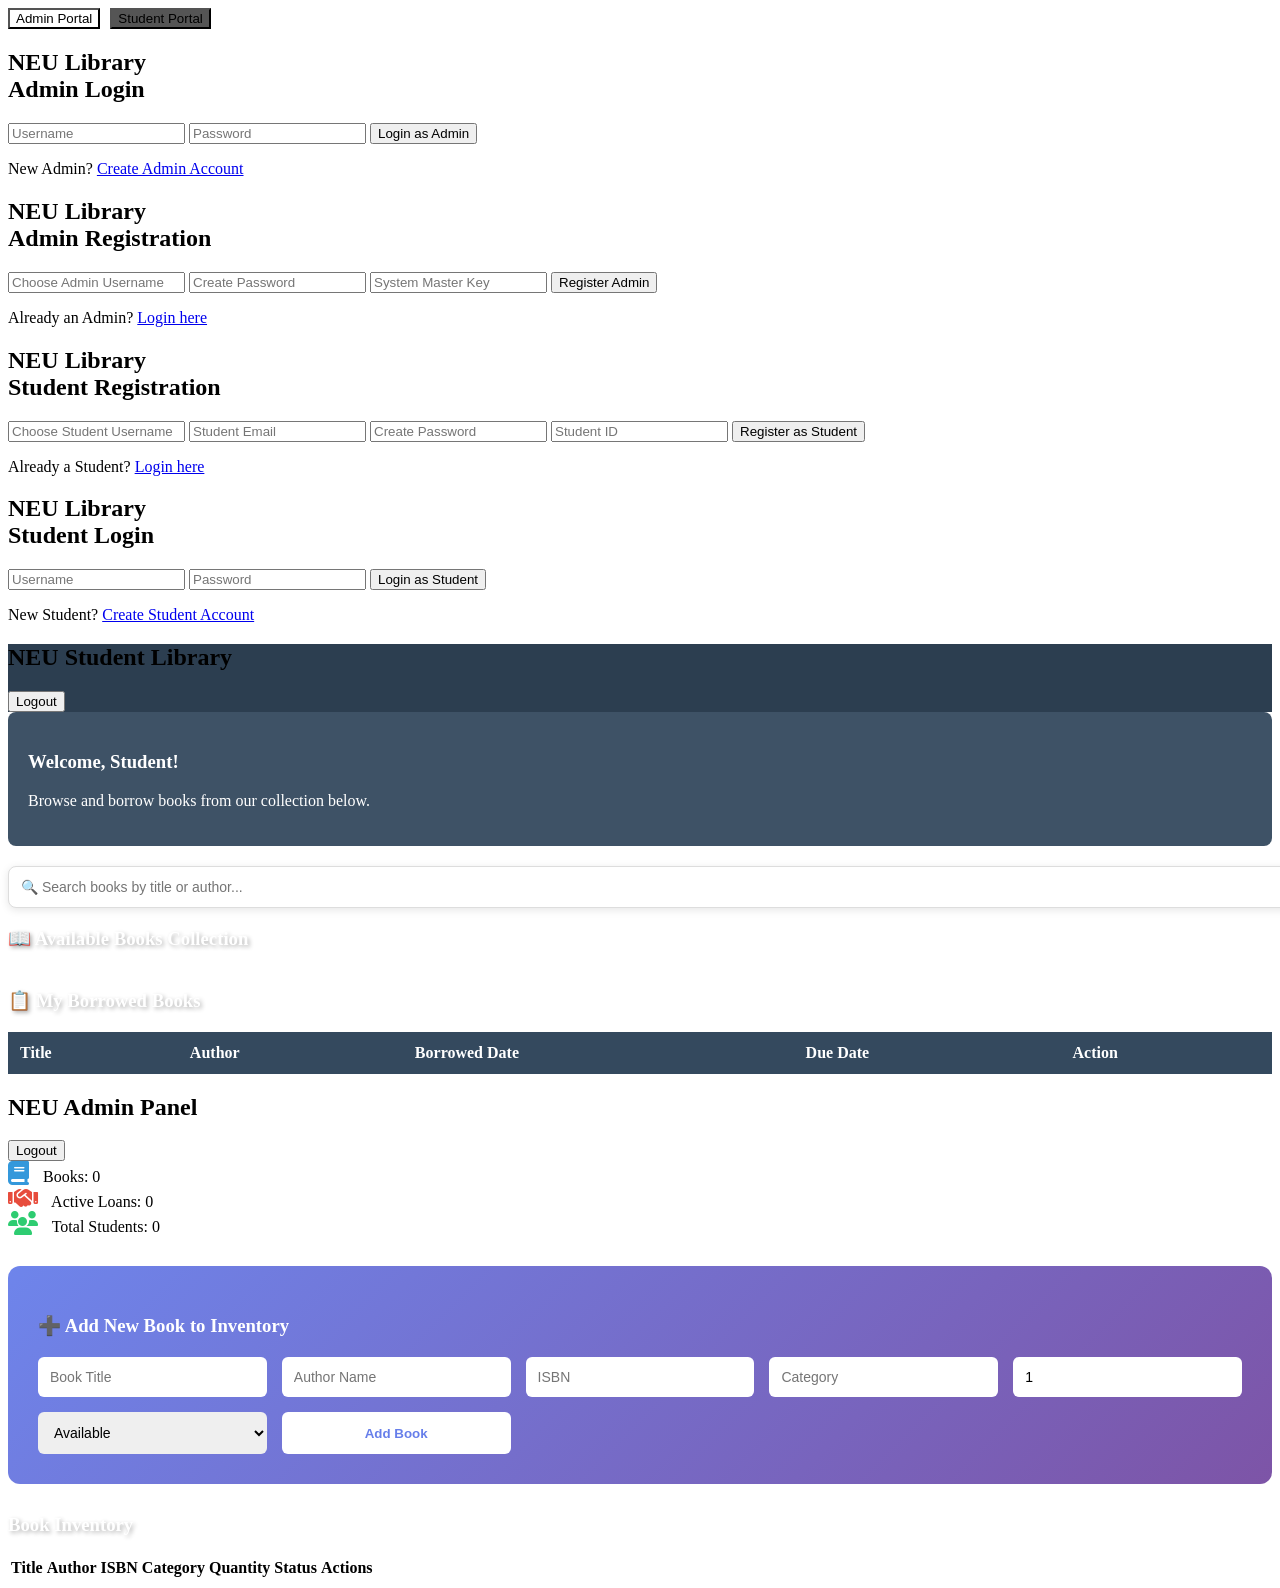
==== index.html @ a5e60576 "Add initial index.html for library management system" ====
<!DOCTYPE html>
<html lang="en">
<head>
    <meta charset="UTF-8">
    <meta name="viewport" content="width=device-width, initial-scale=1.0">
    <title>NEU Library Management System</title>
    <link rel="stylesheet" href="style.css">
    <link href="https://fonts.googleapis.com/css2?family=Inter:wght@300;400;600&display=swap" rel="stylesheet">
    <link rel="stylesheet" href="https://cdnjs.cloudflare.com/ajax/libs/font-awesome/6.4.0/css/all.min.css">
</head>
<body style="background-image: url('https://www.manilatimes.net/manilatimes/uploads/images/2021/10/07/19096.jpg'); background-attachment: fixed; background-size: cover; background-position: center;">

    <div id="auth-container" class="container">
        <div class="toggle-btns" style="margin-bottom: 20px; display: flex; gap: 10px;">
            <button onclick="setRole('admin')" id="btn-admin" style="background: var(--primary);">Admin Portal</button>
            <button onclick="setRole('student')" id="btn-student" style="background: #555;">Student Portal</button>
        </div>

        <div id="login-box" class="form-box">
            <h2 id="login-title">NEU Library <br><span>Admin Login</span></h2>
            <form id="login-form">
                <input type="text" id="login-user" placeholder="Username" required>
                <input type="password" id="login-pass" placeholder="Password" required>
                <button type="submit" id="login-submit-btn">Login as Admin</button>
            </form>
            <p id="signup-link">New Admin? <a href="#" onclick="showBox('signup')">Create Admin Account</a></p>
        </div>

        <div id="admin-signup-box" class="form-box hidden">
            <h2>NEU Library <br><span>Admin Registration</span></h2>
            <form id="admin-signup-form">
                <input type="text" id="admin-signup-user" placeholder="Choose Admin Username" required>
                <input type="password" id="admin-signup-pass" placeholder="Create Password" required>
                <input type="text" id="admin-key" placeholder="System Master Key" required>
                <button type="submit">Register Admin</button>
            </form>
            <p>Already an Admin? <a href="#" onclick="showBox('login')">Login here</a></p>
        </div>

        <div id="student-signup-box" class="form-box hidden">
            <h2>NEU Library <br><span>Student Registration</span></h2>
            <form id="student-signup-form">
                <input type="text" id="student-signup-user" placeholder="Choose Student Username" required>
                <input type="email" id="student-signup-email" placeholder="Student Email" required>
                <input type="password" id="student-signup-pass" placeholder="Create Password" required>
                <input type="text" id="student-id" placeholder="Student ID" required>
                <button type="submit">Register as Student</button>
            </form>
            <p>Already a Student? <a href="#" onclick="showBox('student-login')">Login here</a></p>
        </div>

        <div id="student-login-box" class="form-box hidden">
            <h2>NEU Library <br><span>Student Login</span></h2>
            <form id="student-login-form">
                <input type="text" id="student-login-user" placeholder="Username" required>
                <input type="password" id="student-login-pass" placeholder="Password" required>
                <button type="submit" id="student-login-submit-btn">Login as Student</button>
            </form>
            <p id="student-signup-link">New Student? <a href="#" onclick="showBox('student-signup')">Create Student Account</a></p>
        </div>
    </div>

    <!-- STUDENT DASHBOARD -->
    <div id="student-dashboard" class="hidden dashboard-wrapper">
        <nav style="background: #2c3e50;">
            <h1>NEU Student Library</h1>
            <button onclick="logout()" class="logout-btn">Logout</button>
        </nav>
        <main>
            <div class="card" style="margin-bottom: 20px; background: rgba(52, 73, 94, 0.95); padding: 20px; border-radius: 8px; color: white;">
                <h3>Welcome, <span id="student-name-display">Student</span>!</h3>
                <p>Browse and borrow books from our collection below.</p>
            </div>

            <!-- Search Bar -->
            <div style="margin-bottom: 20px;">
                <input type="text" id="student-search" placeholder="🔍 Search books by title or author..." 
                    style="width: 100%; padding: 12px; border-radius: 8px; border: 1px solid #ddd; font-size: 14px; box-shadow: 0 2px 8px rgba(0,0,0,0.1);">
            </div>

            <!-- Books Shelf Display -->
            <section class="books-shelf">
                <h3 style="margin-bottom: 20px; color: white; text-shadow: 2px 2px 4px rgba(0,0,0,0.3);">📖 Available Books Collection</h3>
                <div id="student-books-grid" class="books-grid">
                    <!-- Books will be loaded here -->
                </div>
            </section>

            <!-- Borrowed Books Section -->
            <section style="margin-top: 40px;">
                <h3 style="margin-bottom: 20px; color: white; text-shadow: 2px 2px 4px rgba(0,0,0,0.3);">📋 My Borrowed Books</h3>
                <table id="borrowed-books-table" style="width: 100%; border-collapse: collapse; background: rgba(255,255,255,0.95);">
                    <thead>
                        <tr style="background: #34495e; color: white;">
                            <th style="padding: 12px; text-align: left;">Title</th>
                            <th style="padding: 12px; text-align: left;">Author</th>
                            <th style="padding: 12px; text-align: left;">Borrowed Date</th>
                            <th style="padding: 12px; text-align: left;">Due Date</th>
                            <th style="padding: 12px; text-align: left;">Action</th>
                        </tr>
                    </thead>
                    <tbody id="borrowed-book-list"></tbody>
                </table>
            </section>
        </main>
    </div>

    <!-- ADMIN DASHBOARD -->
    <div id="dashboard" class="hidden dashboard-wrapper">
        <nav>
            <h1>NEU Admin Panel</h1>
            <button onclick="logout()" class="logout-btn">Logout</button>
        </nav>
        <main>
            <!-- Stats Section -->
            <section class="stats">
                <div class="card">
                    <i class="fas fa-book" style="font-size: 24px; margin-right: 10px; color: #3498db;"></i>
                    Books: <span id="book-count">0</span>
                </div>
                <div class="card">
                    <i class="fas fa-handshake" style="font-size: 24px; margin-right: 10px; color: #e74c3c;"></i>
                    Active Loans: <span id="loan-count">0</span>
                </div>
                <div class="card">
                    <i class="fas fa-users" style="font-size: 24px; margin-right: 10px; color: #2ecc71;"></i>
                    Total Students: <span id="student-count">0</span>
                </div>
            </section>

            <!-- Add Book Section -->
            <section style="margin-top: 30px;">
                <div class="add-book-section" style="background: linear-gradient(135deg, rgba(102, 126, 234, 0.95) 0%, rgba(118, 75, 162, 0.95) 100%); padding: 30px; border-radius: 12px; margin-bottom: 30px;">
                    <h3 style="color: white; margin-bottom: 20px;">➕ Add New Book to Inventory</h3>
                    <form id="add-book-form" style="display: grid; grid-template-columns: repeat(auto-fit, minmax(200px, 1fr)); gap: 15px;">
                        <input type="text" id="new-book-title" placeholder="Book Title" required 
                            style="padding: 12px; border-radius: 6px; border: none; font-size: 14px;">
                        <input type="text" id="new-book-author" placeholder="Author Name" required
                            style="padding: 12px; border-radius: 6px; border: none; font-size: 14px;">
                        <input type="number" id="new-book-isbn" placeholder="ISBN" 
                            style="padding: 12px; border-radius: 6px; border: none; font-size: 14px;">
                        <input type="text" id="new-book-category" placeholder="Category" required
                            style="padding: 12px; border-radius: 6px; border: none; font-size: 14px;">
                        <input type="number" id="new-book-quantity" placeholder="Quantity" value="1" required
                            style="padding: 12px; border-radius: 6px; border: none; font-size: 14px;">
                        <select id="new-book-status" style="padding: 12px; border-radius: 6px; border: none; font-size: 14px;">
                            <option value="Available">Available</option>
                            <option value="Loaned">Loaned</option>
                            <option value="Maintenance">Not Available</option>
                        </select>
                        <button type="submit" onclick="addNewBook(event)" style="padding: 12px 30px; background: white; color: #667eea; border: none; border-radius: 6px; font-weight: 600; cursor: pointer; grid-column: span 1;">
                            Add Book
                        </button>
                    </form>
                </div>
            </section>

            <!-- Books Inventory Table -->
            <section class="inventory">
                <h3 style="margin-bottom: 20px; color: white; text-shadow: 2px 2px 4px rgba(0,0,0,0.3);">Book Inventory</h3>
                <div style="overflow-x: auto; background: rgba(255,255,255,0.95); border-radius: 8px;">
                    <table id="book-table">
                        <thead>
                            <tr>
                                <th>Title</th>
                                <th>Author</th>
                                <th>ISBN</th>
                                <th>Category</th>
                                <th>Quantity</th>
                                <th>Status</th>
                                <th>Actions</th>
                            </tr>
                        </thead>
                        <tbody id="book-list"></tbody>
                    </table>
                </div>
            </section>
        </main>
    </div>

    <script src="script.js"></script>
</body>
</html>
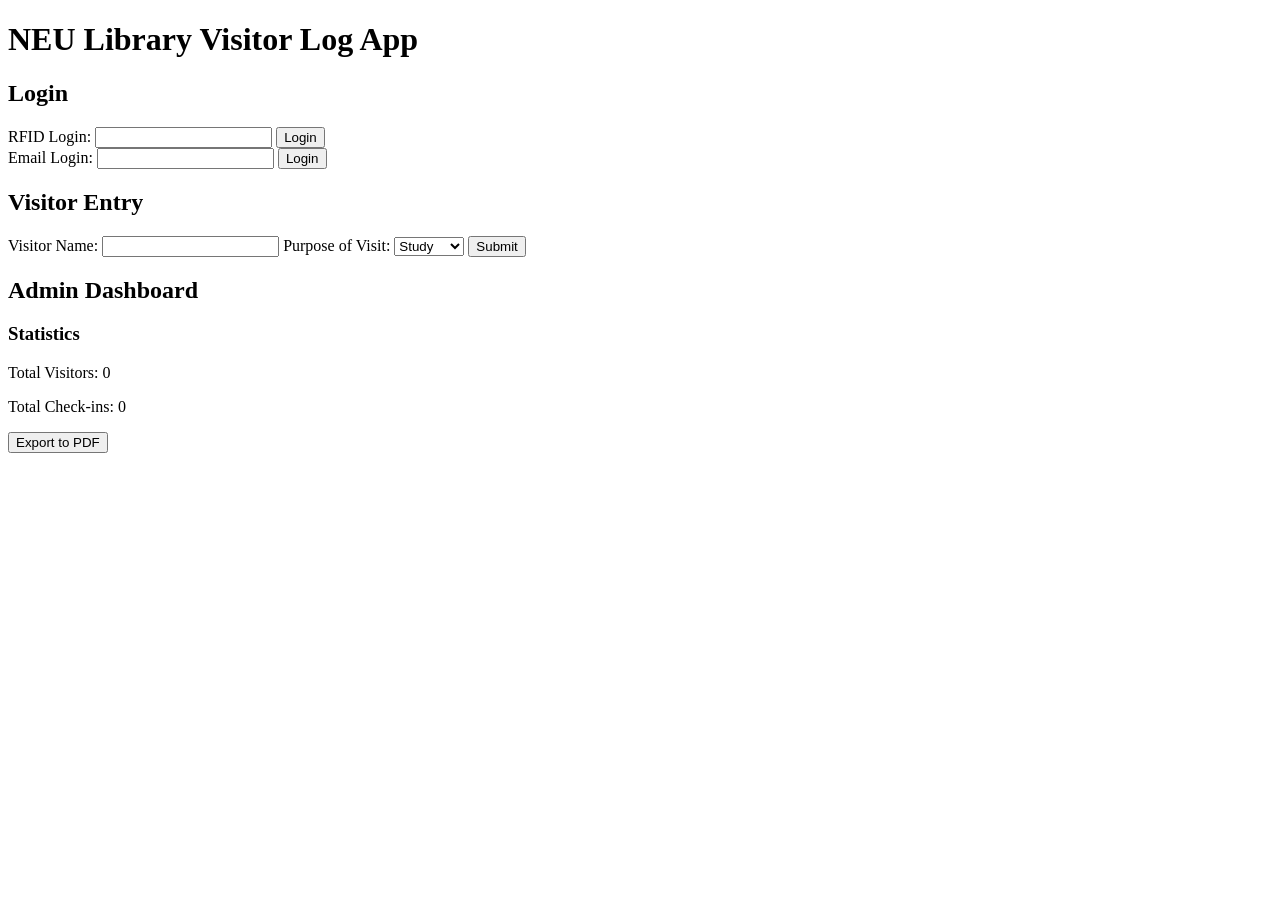
==== commit e61e7246: "Updated index.html with the complete NEU Library Visitor Log App HTML code" ====
--- a/index.html
+++ b/index.html
@@ -3,181 +3,51 @@
 <head>
     <meta charset="UTF-8">
     <meta name="viewport" content="width=device-width, initial-scale=1.0">
-    <title>NEU Library Management System</title>
-    <link rel="stylesheet" href="style.css">
-    <link href="https://fonts.googleapis.com/css2?family=Inter:wght@300;400;600&display=swap" rel="stylesheet">
-    <link rel="stylesheet" href="https://cdnjs.cloudflare.com/ajax/libs/font-awesome/6.4.0/css/all.min.css">
+    <title>NEU Library Visitor Log App</title>
+    <link rel="stylesheet" href="styles.css">
 </head>
-<body style="background-image: url('https://www.manilatimes.net/manilatimes/uploads/images/2021/10/07/19096.jpg'); background-attachment: fixed; background-size: cover; background-position: center;">
-
-    <div id="auth-container" class="container">
-        <div class="toggle-btns" style="margin-bottom: 20px; display: flex; gap: 10px;">
-            <button onclick="setRole('admin')" id="btn-admin" style="background: var(--primary);">Admin Portal</button>
-            <button onclick="setRole('student')" id="btn-student" style="background: #555;">Student Portal</button>
-        </div>
-
-        <div id="login-box" class="form-box">
-            <h2 id="login-title">NEU Library <br><span>Admin Login</span></h2>
-            <form id="login-form">
-                <input type="text" id="login-user" placeholder="Username" required>
-                <input type="password" id="login-pass" placeholder="Password" required>
-                <button type="submit" id="login-submit-btn">Login as Admin</button>
+<body>
+    <header>
+        <h1>NEU Library Visitor Log App</h1>
+    </header>
+    <main>
+        <section id="login">
+            <h2>Login</h2>
+            <form id="rfid-login">
+                <label for="rfid">RFID Login:</label>
+                <input type="text" id="rfid" name="rfid" required>
+                <button type="submit">Login</button>
             </form>
-            <p id="signup-link">New Admin? <a href="#" onclick="showBox('signup')">Create Admin Account</a></p>
-        </div>
-
-        <div id="admin-signup-box" class="form-box hidden">
-            <h2>NEU Library <br><span>Admin Registration</span></h2>
-            <form id="admin-signup-form">
-                <input type="text" id="admin-signup-user" placeholder="Choose Admin Username" required>
-                <input type="password" id="admin-signup-pass" placeholder="Create Password" required>
-                <input type="text" id="admin-key" placeholder="System Master Key" required>
-                <button type="submit">Register Admin</button>
+            <form id="email-login">
+                <label for="email">Email Login:</label>
+                <input type="email" id="email" name="email" required>
+                <button type="submit">Login</button>
             </form>
-            <p>Already an Admin? <a href="#" onclick="showBox('login')">Login here</a></p>
-        </div>
-
-        <div id="student-signup-box" class="form-box hidden">
-            <h2>NEU Library <br><span>Student Registration</span></h2>
-            <form id="student-signup-form">
-                <input type="text" id="student-signup-user" placeholder="Choose Student Username" required>
-                <input type="email" id="student-signup-email" placeholder="Student Email" required>
-                <input type="password" id="student-signup-pass" placeholder="Create Password" required>
-                <input type="text" id="student-id" placeholder="Student ID" required>
-                <button type="submit">Register as Student</button>
+        </section>
+        <section id="visitor-entry">
+            <h2>Visitor Entry</h2>
+            <form id="entry-form">
+                <label for="visitor-name">Visitor Name:</label>
+                <input type="text" id="visitor-name" name="visitor-name" required>
+                <label for="purpose">Purpose of Visit:</label>
+                <select id="purpose" name="purpose">
+                    <option value="study">Study</option>
+                    <option value="meeting">Meeting</option>
+                    <option value="event">Event</option>
+                </select>
+                <button type="submit">Submit</button>
             </form>
-            <p>Already a Student? <a href="#" onclick="showBox('student-login')">Login here</a></p>
-        </div>
-
-        <div id="student-login-box" class="form-box hidden">
-            <h2>NEU Library <br><span>Student Login</span></h2>
-            <form id="student-login-form">
-                <input type="text" id="student-login-user" placeholder="Username" required>
-                <input type="password" id="student-login-pass" placeholder="Password" required>
-                <button type="submit" id="student-login-submit-btn">Login as Student</button>
-            </form>
-            <p id="student-signup-link">New Student? <a href="#" onclick="showBox('student-signup')">Create Student Account</a></p>
-        </div>
-    </div>
-
-    <!-- STUDENT DASHBOARD -->
-    <div id="student-dashboard" class="hidden dashboard-wrapper">
-        <nav style="background: #2c3e50;">
-            <h1>NEU Student Library</h1>
-            <button onclick="logout()" class="logout-btn">Logout</button>
-        </nav>
-        <main>
-            <div class="card" style="margin-bottom: 20px; background: rgba(52, 73, 94, 0.95); padding: 20px; border-radius: 8px; color: white;">
-                <h3>Welcome, <span id="student-name-display">Student</span>!</h3>
-                <p>Browse and borrow books from our collection below.</p>
+        </section>
+        <section id="admin-dashboard">
+            <h2>Admin Dashboard</h2>
+            <div id="statistics">
+                <h3>Statistics</h3>
+                <p>Total Visitors: <span id="total-visitors">0</span></p>
+                <p>Total Check-ins: <span id="total-checkins">0</span></p>
             </div>
-
-            <!-- Search Bar -->
-            <div style="margin-bottom: 20px;">
-                <input type="text" id="student-search" placeholder="🔍 Search books by title or author..." 
-                    style="width: 100%; padding: 12px; border-radius: 8px; border: 1px solid #ddd; font-size: 14px; box-shadow: 0 2px 8px rgba(0,0,0,0.1);">
-            </div>
-
-            <!-- Books Shelf Display -->
-            <section class="books-shelf">
-                <h3 style="margin-bottom: 20px; color: white; text-shadow: 2px 2px 4px rgba(0,0,0,0.3);">📖 Available Books Collection</h3>
-                <div id="student-books-grid" class="books-grid">
-                    <!-- Books will be loaded here -->
-                </div>
-            </section>
-
-            <!-- Borrowed Books Section -->
-            <section style="margin-top: 40px;">
-                <h3 style="margin-bottom: 20px; color: white; text-shadow: 2px 2px 4px rgba(0,0,0,0.3);">📋 My Borrowed Books</h3>
-                <table id="borrowed-books-table" style="width: 100%; border-collapse: collapse; background: rgba(255,255,255,0.95);">
-                    <thead>
-                        <tr style="background: #34495e; color: white;">
-                            <th style="padding: 12px; text-align: left;">Title</th>
-                            <th style="padding: 12px; text-align: left;">Author</th>
-                            <th style="padding: 12px; text-align: left;">Borrowed Date</th>
-                            <th style="padding: 12px; text-align: left;">Due Date</th>
-                            <th style="padding: 12px; text-align: left;">Action</th>
-                        </tr>
-                    </thead>
-                    <tbody id="borrowed-book-list"></tbody>
-                </table>
-            </section>
-        </main>
-    </div>
-
-    <!-- ADMIN DASHBOARD -->
-    <div id="dashboard" class="hidden dashboard-wrapper">
-        <nav>
-            <h1>NEU Admin Panel</h1>
-            <button onclick="logout()" class="logout-btn">Logout</button>
-        </nav>
-        <main>
-            <!-- Stats Section -->
-            <section class="stats">
-                <div class="card">
-                    <i class="fas fa-book" style="font-size: 24px; margin-right: 10px; color: #3498db;"></i>
-                    Books: <span id="book-count">0</span>
-                </div>
-                <div class="card">
-                    <i class="fas fa-handshake" style="font-size: 24px; margin-right: 10px; color: #e74c3c;"></i>
-                    Active Loans: <span id="loan-count">0</span>
-                </div>
-                <div class="card">
-                    <i class="fas fa-users" style="font-size: 24px; margin-right: 10px; color: #2ecc71;"></i>
-                    Total Students: <span id="student-count">0</span>
-                </div>
-            </section>
-
-            <!-- Add Book Section -->
-            <section style="margin-top: 30px;">
-                <div class="add-book-section" style="background: linear-gradient(135deg, rgba(102, 126, 234, 0.95) 0%, rgba(118, 75, 162, 0.95) 100%); padding: 30px; border-radius: 12px; margin-bottom: 30px;">
-                    <h3 style="color: white; margin-bottom: 20px;">➕ Add New Book to Inventory</h3>
-                    <form id="add-book-form" style="display: grid; grid-template-columns: repeat(auto-fit, minmax(200px, 1fr)); gap: 15px;">
-                        <input type="text" id="new-book-title" placeholder="Book Title" required 
-                            style="padding: 12px; border-radius: 6px; border: none; font-size: 14px;">
-                        <input type="text" id="new-book-author" placeholder="Author Name" required
-                            style="padding: 12px; border-radius: 6px; border: none; font-size: 14px;">
-                        <input type="number" id="new-book-isbn" placeholder="ISBN" 
-                            style="padding: 12px; border-radius: 6px; border: none; font-size: 14px;">
-                        <input type="text" id="new-book-category" placeholder="Category" required
-                            style="padding: 12px; border-radius: 6px; border: none; font-size: 14px;">
-                        <input type="number" id="new-book-quantity" placeholder="Quantity" value="1" required
-                            style="padding: 12px; border-radius: 6px; border: none; font-size: 14px;">
-                        <select id="new-book-status" style="padding: 12px; border-radius: 6px; border: none; font-size: 14px;">
-                            <option value="Available">Available</option>
-                            <option value="Loaned">Loaned</option>
-                            <option value="Maintenance">Not Available</option>
-                        </select>
-                        <button type="submit" onclick="addNewBook(event)" style="padding: 12px 30px; background: white; color: #667eea; border: none; border-radius: 6px; font-weight: 600; cursor: pointer; grid-column: span 1;">
-                            Add Book
-                        </button>
-                    </form>
-                </div>
-            </section>
-
-            <!-- Books Inventory Table -->
-            <section class="inventory">
-                <h3 style="margin-bottom: 20px; color: white; text-shadow: 2px 2px 4px rgba(0,0,0,0.3);">Book Inventory</h3>
-                <div style="overflow-x: auto; background: rgba(255,255,255,0.95); border-radius: 8px;">
-                    <table id="book-table">
-                        <thead>
-                            <tr>
-                                <th>Title</th>
-                                <th>Author</th>
-                                <th>ISBN</th>
-                                <th>Category</th>
-                                <th>Quantity</th>
-                                <th>Status</th>
-                                <th>Actions</th>
-                            </tr>
-                        </thead>
-                        <tbody id="book-list"></tbody>
-                    </table>
-                </div>
-            </section>
-        </main>
-    </div>
-
+            <button id="export-pdf">Export to PDF</button>
+        </section>
+    </main>
     <script src="script.js"></script>
 </body>
-</html>
+</html>
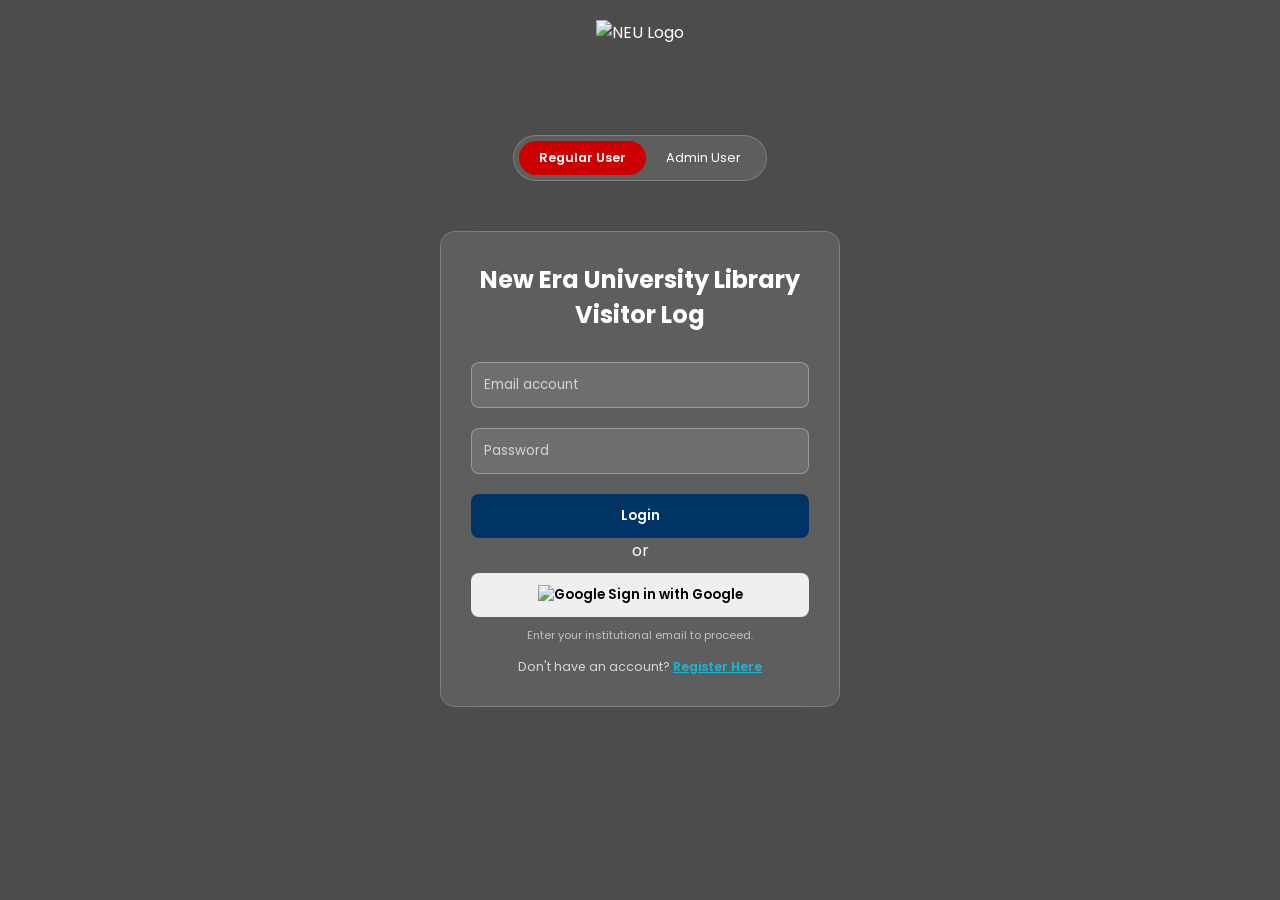
==== commit 9be10781: "index.html" ====
--- a/index.html
+++ b/index.html
@@ -3,51 +3,205 @@
 <head>
     <meta charset="UTF-8">
     <meta name="viewport" content="width=device-width, initial-scale=1.0">
-    <title>NEU Library Visitor Log App</title>
-    <link rel="stylesheet" href="styles.css">
+    <title>NEU Library Visitor Log</title>
+    <link href="https://fonts.googleapis.com/css2?family=Poppins:wght@300;400;600&display=swap" rel="stylesheet">
+    <link rel="stylesheet" href="style.css">
 </head>
 <body>
-    <header>
-        <h1>NEU Library Visitor Log App</h1>
-    </header>
-    <main>
-        <section id="login">
-            <h2>Login</h2>
-            <form id="rfid-login">
-                <label for="rfid">RFID Login:</label>
-                <input type="text" id="rfid" name="rfid" required>
-                <button type="submit">Login</button>
-            </form>
-            <form id="email-login">
-                <label for="email">Email Login:</label>
-                <input type="email" id="email" name="email" required>
-                <button type="submit">Login</button>
-            </form>
-        </section>
-        <section id="visitor-entry">
-            <h2>Visitor Entry</h2>
-            <form id="entry-form">
-                <label for="visitor-name">Visitor Name:</label>
-                <input type="text" id="visitor-name" name="visitor-name" required>
-                <label for="purpose">Purpose of Visit:</label>
-                <select id="purpose" name="purpose">
-                    <option value="study">Study</option>
-                    <option value="meeting">Meeting</option>
-                    <option value="event">Event</option>
+
+<div id="loading-overlay" class="loading-overlay hidden">⏳ Please wait...</div>
+
+<header>
+    <img src="https://upload.wikimedia.org/wikipedia/en/c/c6/New_Era_University.svg" alt="NEU Logo" class="logo">
+    <div class="mode-switcher" id="top-switcher">
+        <button class="mode-btn active" id="btn-reg" onclick="switchLoginMode('regular')">Regular User</button>
+        <button class="mode-btn" id="btn-adm" onclick="switchLoginMode('admin')">Admin User</button>
+    </div>
+</header>
+
+<!-- Login Panel -->
+<div id="login-container" class="glass-card">
+    <h2 id="login-title" style="margin-bottom: 20px;">New Era University Library Visitor Log</h2>
+    <input type="email" id="email-input" placeholder="Email account">
+    <input type="password" id="pass-input" placeholder="Password" onkeydown="if(event.key==='Enter') handleLogin()">
+    <button class="btn btn-primary" id="login-btn" onclick="handleLogin()">Login</button>
+    <div class="divider"><span>or</span></div>
+<button class="btn btn-google" id="google-btn" onclick="handleGoogleLogin()">
+    <img src="https://www.gstatic.com/firebasejs/ui/2.0.0/images/auth/google.svg" alt="Google" width="18" height="18">
+    Sign in with Google
+</button>
+    <p id="login-hint" style="font-size: 0.7rem; margin-top: 10px; opacity: 0.6;">Enter your institutional email to proceed.</p>
+    <p class="register-link" id="register-link-wrap">
+        Don't have an account? <a onclick="showRegister()">Register Here</a>
+    </p>
+</div>
+
+<!-- Register Panel -->
+<div id="register-container" class="glass-card hidden">
+    <h2 style="margin-bottom: 6px;">Create an Account</h2>
+    <p style="font-size: 0.72rem; opacity: 0.65; margin-bottom: 10px;">NEU Library — New User Registration</p>
+    <input type="text"  id="reg-name"    placeholder="Full Name (Last Name, First Name)">
+    <input type="email" id="reg-email"   placeholder="Institutional Email (e.g. you@neu.edu.ph)">
+    <input type="text"  id="reg-id"      placeholder="Student / Employee ID Number">
+    <select id="reg-college" onchange="updateRegCourses()">
+        <option value="" disabled selected>Select College</option>
+        <option value="COAc">College of Accountancy</option>
+        <option value="COAg">College of Agriculture</option>
+        <option value="CAS">College of Arts and Sciences</option>
+        <option value="CBA">College of Business Administration</option>
+        <option value="COC">College of Communication</option>
+        <option value="ICS">College of Informatics and Computing Studies</option>
+        <option value="COCC">College of Criminology</option>
+        <option value="CED">College of Education</option>
+        <option value="CEA">College of Engineering and Architecture</option>
+        <option value="CMT">College of Medical Technology</option>
+        <option value="CM">College of Midwifery</option>
+        <option value="COM">College of Music</option>
+        <option value="CON">College of Nursing</option>
+        <option value="CPT">College of Physical Therapy</option>
+        <option value="CRT">College of Respiratory Therapy</option>
+        <option value="SOIR">School of International Relations</option>
+        <option value="SGS">School of Graduate Studies</option>
+        <option value="STAFF">Staff</option>
+        <option value="Visitor">Visitor</option>
+    </select>
+    <select id="reg-course">
+        <option value="" disabled selected>Select Program / Course</option>
+    </select>
+    <input type="password" id="reg-pass"    placeholder="Create Password (min. 6 characters)">
+    <input type="password" id="reg-confirm" placeholder="Confirm Password">
+    <button class="btn btn-primary" id="register-btn" onclick="handleRegister()">Create Account</button>
+    <span class="register-back" onclick="showLogin()">&#8592; Back to Login</span>
+</div>
+
+<!-- App Content -->
+<div id="app-content">
+    <div class="welcome-section">
+        <h1 id="welcome-msg">Welcome to NEU Library!</h1>
+        <p id="view-title" style="opacity: 0.8;">Visitor Entry Form</p>
+    </div>
+
+    <!-- Visitor Form -->
+    <div id="visitor-form" class="glass-card" style="max-width: 600px; margin: 0 auto;">
+        <input type="text" id="v-name" placeholder="Full Name (Last Name, First Name)">
+        <input type="text" id="v-id"   placeholder="Student/Employee ID Number">
+
+        <select id="college-select" onchange="updateCourses()">
+            <option value="" disabled selected>Select College</option>
+            <option value="COAc">College of Accountancy</option>
+            <option value="COAg">College of Agriculture</option>
+            <option value="CAS">College of Arts and Sciences</option>
+            <option value="CBA">College of Business Administration</option>
+            <option value="COC">College of Communication</option>
+            <option value="ICS">College of Informatics and Computing Studies</option>
+            <option value="COCC">College of Criminology</option>
+            <option value="CED">College of Education</option>
+            <option value="CEA">College of Engineering and Architecture</option>
+            <option value="CMT">College of Medical Technology</option>
+            <option value="CM">College of Midwifery</option>
+            <option value="COM">College of Music</option>
+            <option value="CON">College of Nursing</option>
+            <option value="CPT">College of Physical Therapy</option>
+            <option value="CRT">College of Respiratory Therapy</option>
+            <option value="SOIR">School of International Relations</option>
+            <option value="SGS">School of Graduate Studies</option>
+            <option value="STAFF">Staff</option>
+            <option value="Visitor">Visitor</option>
+        </select>
+
+        <select id="course-select">
+            <option value="" disabled selected>Select Program/Course</option>
+        </select>
+
+        <select id="visitor-type">
+            <option value="" disabled selected>Visitor Type</option>
+            <option value="Student">Student</option>
+            <option value="Faculty">Faculty</option>
+            <option value="Staff">Staff</option>
+            <option value="Visitors">Visitors</option>
+        </select>
+
+        <select id="v-reason">
+            <option value="" disabled selected>Reason for Visit</option>
+            <option>Study Groups</option>
+            <option>Reading Books</option>
+            <option>Research & Thesis</option>
+            <option>Borrowing & Returning Books</option>
+            <option>Meeting</option>
+            <option>Visiting</option>
+        </select>
+        <button class="btn btn-primary" id="submit-btn" onclick="submitLog()">Submit Entry</button>
+        <button class="btn" style="background:rgba(255,255,255,0.15);color:white;margin-top:8px;" onclick="logoutUser()">Logout</button>
+    </div>
+
+    <!-- Admin Dashboard -->
+    <div id="admin-dashboard" class="hidden">
+        <span id="live-clock">Loading Time...</span>
+        <div class="stats-grid">
+            <div class="glass-card stat-card"><h3>Total Visitors Today</h3><p id="total-v-count">—</p></div>
+            <div class="glass-card stat-card"><h3>Current Date</h3><p id="current-date-display">—</p></div>
+            <div class="glass-card stat-card"><h3>Peak Hour</h3><p id="peak-hours-display">—</p></div>
+        </div>
+
+        <div class="glass-card">
+            <div class="filter-group">
+                <input type="date" id="filter-date" title="Filter Date" onchange="loadAdminData()">
+                <select id="filter-college" onchange="loadAdminData()">
+                    <option value="all">All Colleges</option>
+                    <option value="COAc">COAc</option><option value="COAg">COAg</option>
+                    <option value="CAS">CAS</option><option value="CBA">CBA</option>
+                    <option value="COC">COC</option><option value="ICS">ICS</option>
+                    <option value="COCC">COCC</option><option value="CED">CED</option>
+                    <option value="CEA">CEA</option><option value="CMT">CMT</option>
+                    <option value="CM">CM</option><option value="COM">COM</option>
+                    <option value="CON">CON</option><option value="CPT">CPT</option>
+                    <option value="CRT">CRT</option><option value="SOIR">SOIR</option>
+                    <option value="SGS">SGS</option><option value="STAFF">STAFF</option>
+                    <option value="Visitor">Visitor</option>
                 </select>
-                <button type="submit">Submit</button>
-            </form>
-        </section>
-        <section id="admin-dashboard">
-            <h2>Admin Dashboard</h2>
-            <div id="statistics">
-                <h3>Statistics</h3>
-                <p>Total Visitors: <span id="total-visitors">0</span></p>
-                <p>Total Check-ins: <span id="total-checkins">0</span></p>
+                <select id="filter-reason" onchange="loadAdminData()">
+                    <option value="all">All Reasons</option>
+                    <option>Study Groups</option><option>Reading Books</option>
+                    <option>Research & Thesis</option><option>Borrowing & Returning Books</option>
+                    <option>Meeting</option><option>Visiting</option>
+                </select>
             </div>
-            <button id="export-pdf">Export to PDF</button>
-        </section>
-    </main>
-    <script src="script.js"></script>
+
+            <div class="table-container">
+                <h3 style="color: var(--neu-red);">
+                    Visitor Log Manifest
+                    <span class="realtime-badge">● LIVE</span>
+                </h3>
+                <table id="visitor-table">
+                    <thead>
+                        <tr>
+                            <th>Time-In</th>
+                            <th>Full Name</th>
+                            <th>ID Number</th>
+                            <th>College</th>
+                            <th>Program/Course</th>
+                            <th>Type</th>
+                            <th>Reason</th>
+                        </tr>
+                    </thead>
+                    <tbody id="visitor-tbody">
+                        <tr><td colspan="7" style="text-align:center;opacity:0.6;">Loading records...</td></tr>
+                    </tbody>
+                </table>
+            </div>
+
+            <div class="chart-box">
+                <canvas id="statChart"></canvas>
+            </div>
+        </div>
+        <button class="btn" style="background:rgba(255,255,255,0.2);color:white;width:auto;padding:10px 20px;margin-top:20px;" onclick="logoutAdmin()">Logout Admin</button>
+    </div>
+</div>
+
+<!-- Scripts: load libraries first, then app.js -->
+<script src="https://cdn.jsdelivr.net/npm/chart.js"></script>
+<script src="https://cdn.jsdelivr.net/npm/@supabase/supabase-js@2"></script>
+<script src="app.js"></script>
+
 </body>
-</html>+</html>
--- a/style.css
+++ b/style.css
@@ -0,0 +1,197 @@
+:root {
+    --neu-blue: #003366;
+    --neu-red: #cc0000;
+    --glass-bg: rgba(255, 255, 255, 0.1);
+    --glass-border: rgba(255, 255, 255, 0.2);
+}
+
+* { margin: 0; padding: 0; box-sizing: border-box; font-family: 'Poppins', sans-serif; }
+
+body {
+    background: linear-gradient(rgba(0, 0, 0, 0.7), rgba(0, 0, 0, 0.7)),
+                url('https://encrypted-tbn0.gstatic.com/images?q=tbn:ANd9GcRPognD4LB3Anr57J-pgjQXNh96zEuJe0z9SQ&s');
+    background-size: cover;
+    background-attachment: fixed;
+    min-height: 100vh;
+    display: flex;
+    flex-direction: column;
+    align-items: center;
+    color: white;
+}
+
+.glass-card {
+    background: var(--glass-bg);
+    backdrop-filter: blur(15px);
+    border: 1px solid var(--glass-border);
+    border-radius: 15px;
+    padding: 30px;
+}
+
+header {
+    width: 100%;
+    padding: 20px 50px;
+    display: flex;
+    justify-content: center;
+    align-items: center;
+    flex-direction: column;
+    gap: 15px;
+}
+
+.logo { height: 100px; display: block; margin: 0 auto; }
+
+.mode-switcher {
+    display: flex;
+    background: rgba(255, 255, 255, 0.1);
+    padding: 5px;
+    border-radius: 50px;
+    border: 1px solid var(--glass-border);
+    margin-bottom: 10px;
+}
+
+.mode-btn {
+    padding: 8px 20px;
+    border-radius: 50px;
+    border: none;
+    background: transparent;
+    color: white;
+    cursor: pointer;
+    font-size: 0.8rem;
+    transition: 0.3s;
+}
+
+.mode-btn.active { background: var(--neu-red); font-weight: 600; }
+
+#login-container {
+    width: 90%;
+    max-width: 400px;
+    margin-top: 20px;
+    text-align: center;
+}
+
+#register-container {
+    width: 90%;
+    max-width: 400px;
+    margin-top: 20px;
+    text-align: center;
+}
+
+input, select {
+    width: 100%;
+    padding: 12px;
+    margin: 10px 0;
+    border-radius: 8px;
+    border: 1px solid rgba(255,255,255,0.3);
+    background: rgba(255,255,255,0.1);
+    color: white;
+    outline: none;
+}
+
+::placeholder { color: rgba(255,255,255,0.7); }
+option { color: black; }
+
+.btn {
+    width: 100%;
+    padding: 12px;
+    border: none;
+    border-radius: 8px;
+    cursor: pointer;
+    font-weight: 600;
+    transition: 0.3s;
+    margin-top: 10px;
+}
+
+.btn-primary { background: var(--neu-blue); color: white; }
+.btn-primary:hover { background: #004a94; }
+.btn-primary:disabled { background: #555; cursor: not-allowed; }
+
+#app-content { display: none; width: 95%; max-width: 1100px; margin-top: 20px; padding-bottom: 50px; }
+.welcome-section { text-align: center; margin-bottom: 30px; }
+
+.stats-grid {
+    display: grid;
+    grid-template-columns: repeat(auto-fit, minmax(200px, 1fr));
+    gap: 20px;
+    margin-bottom: 20px;
+}
+
+.stat-card { text-align: center; padding: 20px; }
+.stat-card h3 { font-size: 0.8rem; text-transform: uppercase; opacity: 0.8; margin-bottom: 10px; }
+.stat-card p { font-size: 1.8rem; font-weight: bold; }
+
+.chart-box { height: 300px; width: 100%; margin-top: 20px; }
+
+.hidden { display: none !important; }
+
+.filter-group {
+    display: flex;
+    gap: 10px;
+    margin-bottom: 20px;
+    flex-wrap: wrap;
+}
+.filter-group select, .filter-group input { width: auto; min-width: 150px; }
+
+.table-container { margin-top: 20px; overflow-x: auto; }
+table { width: 100%; border-collapse: collapse; margin-top: 10px; font-size: 0.9rem; }
+th, td { padding: 12px; text-align: left; border-bottom: 1px solid var(--glass-border); }
+th { background: rgba(255,255,255,0.1); color: var(--neu-red); text-transform: uppercase; letter-spacing: 1px; }
+
+#live-clock { font-weight: 400; font-size: 1.1rem; color: #00d4ff; margin-bottom: 10px; display: block; }
+
+.register-link {
+    margin-top: 14px;
+    font-size: 0.78rem;
+    opacity: 0.75;
+}
+.register-link a {
+    color: #00d4ff;
+    cursor: pointer;
+    text-decoration: underline;
+    font-weight: 600;
+}
+.register-back {
+    font-size: 0.78rem;
+    margin-top: 12px;
+    opacity: 0.75;
+    cursor: pointer;
+    color: #00d4ff;
+    text-decoration: underline;
+    display: block;
+}
+
+.toast {
+    position: fixed;
+    bottom: 30px;
+    right: 30px;
+    padding: 14px 22px;
+    border-radius: 10px;
+    font-size: 0.9rem;
+    font-weight: 600;
+    z-index: 9999;
+    transition: opacity 0.4s;
+}
+.toast.success { background: #00b894; color: white; }
+.toast.error   { background: #d63031; color: white; }
+
+.loading-overlay {
+    position: fixed; inset: 0;
+    background: rgba(0,0,0,0.5);
+    display: flex; align-items: center; justify-content: center;
+    z-index: 9998;
+    font-size: 1.2rem;
+    letter-spacing: 1px;
+}
+.loading-overlay.hidden { display: none; }
+
+.realtime-badge {
+    display: inline-block;
+    background: rgba(0,212,255,0.2);
+    border: 1px solid #00d4ff;
+    color: #00d4ff;
+    font-size: 0.7rem;
+    padding: 2px 10px;
+    border-radius: 50px;
+    margin-left: 10px;
+    vertical-align: middle;
+    animation: pulse 2s infinite;
+}
+@keyframes pulse { 0%,100%{opacity:1} 50%{opacity:0.4} }
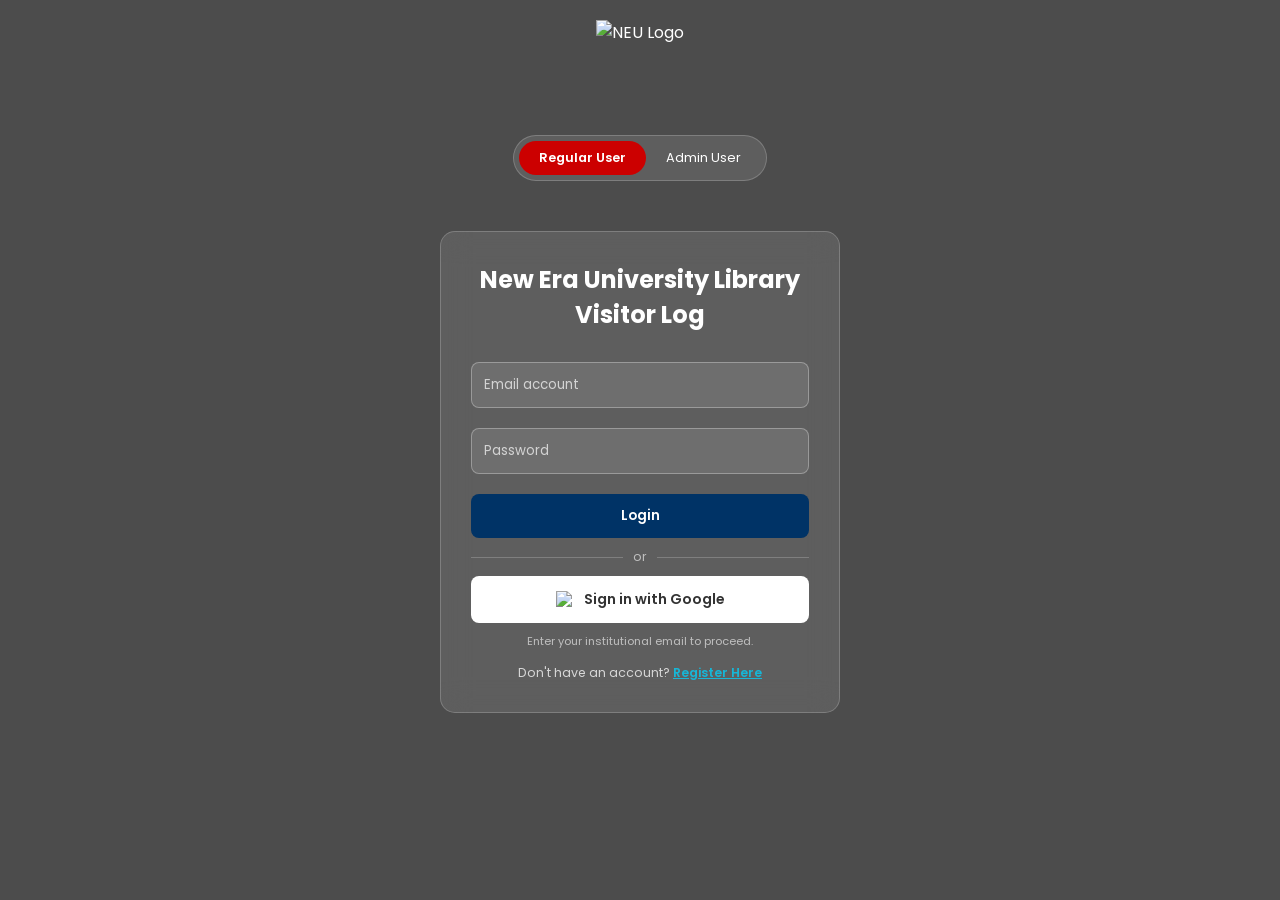
==== commit 26a98261: "index.html" ====
--- a/index.html
+++ b/index.html
@@ -125,6 +125,7 @@
             <option value="" disabled selected>Reason for Visit</option>
             <option>Study Groups</option>
             <option>Reading Books</option>
+            <option>Use of Computer</option>
             <option>Research & Thesis</option>
             <option>Borrowing & Returning Books</option>
             <option>Meeting</option>
--- a/style.css
+++ b/style.css
@@ -195,3 +195,33 @@
     animation: pulse 2s infinite;
 }
 @keyframes pulse { 0%,100%{opacity:1} 50%{opacity:0.4} }
+
+.btn-google {
+    background: white;
+    color: #333;
+    display: flex;
+    align-items: center;
+    justify-content: center;
+    gap: 10px;
+    font-weight: 600;
+    font-size: 0.88rem;
+    border: 1px solid rgba(255,255,255,0.3);
+    transition: 0.3s;
+}
+.btn-google:hover { background: #f1f1f1; }
+ 
+.divider {
+    display: flex;
+    align-items: center;
+    gap: 10px;
+    margin: 10px 0 2px;
+    opacity: 0.6;
+    font-size: 0.78rem;
+}
+.divider::before,
+.divider::after {
+    content: '';
+    flex: 1;
+    height: 1px;
+    background: rgba(255,255,255,0.35);
+}
